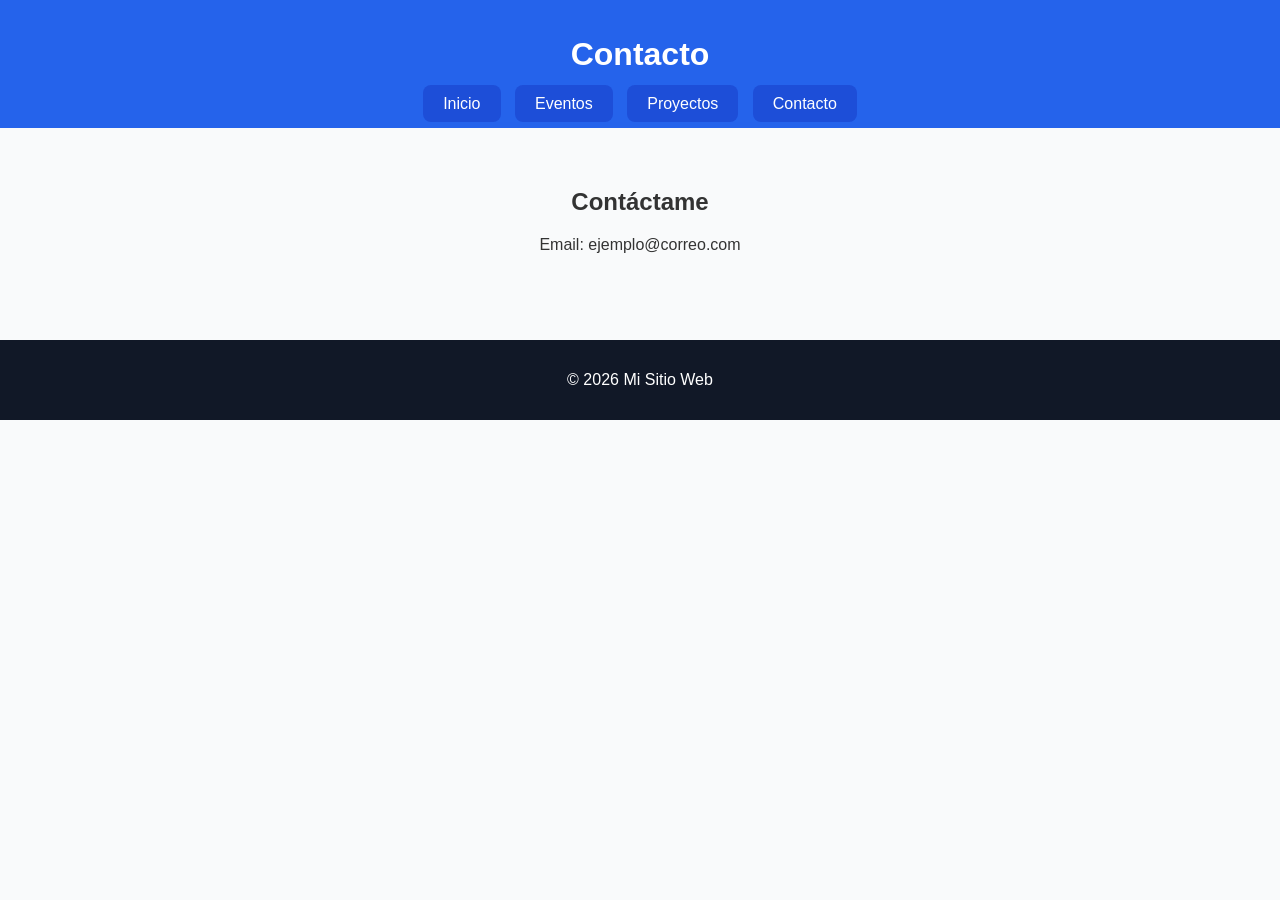
==== contacto.html @ 5589269a "Add files via upload" ====
<!DOCTYPE html>
<html lang="es">
<head>
    <meta charset="UTF-8">
    <title>Contacto</title>
    <link rel="stylesheet" href="style.css">
</head>
<body>

<header>
    <h1>Contacto</h1>
    <nav>
        <a href="index.html">Inicio</a>
        <a href="eventos.html">Eventos</a>
        <a href="proyectos.html">Proyectos</a>
        <a href="contacto.html">Contacto</a>
    </nav>
</header>

<main>
    <h2>Contáctame</h2>
    <p>Email: ejemplo@correo.com</p>
</main>

<footer>
    <p>© 2026 Mi Sitio Web</p>
</footer>

</body>
</html>
---- style.css ----
body {
    font-family: Arial, sans-serif;
    margin: 0;
    background-color: #f9fafb;
    color: #333;
}

header {
    background-color: #2563eb;
    padding: 15px;
    text-align: center;
}

header h1 {
    color: white;
}

nav {
    margin-top: 10px;
}

nav a {
    text-decoration: none;
    color: white;
    background: #1d4ed8;
    padding: 10px 20px;
    margin: 5px;
    border-radius: 8px;
}

nav a:hover {
    background: #1e40af;
}

main {
    padding: 40px;
    text-align: center;
}

footer {
    background: #111827;
    color: white;
    text-align: center;
    padding: 15px;
    margin-top: 30px;
}
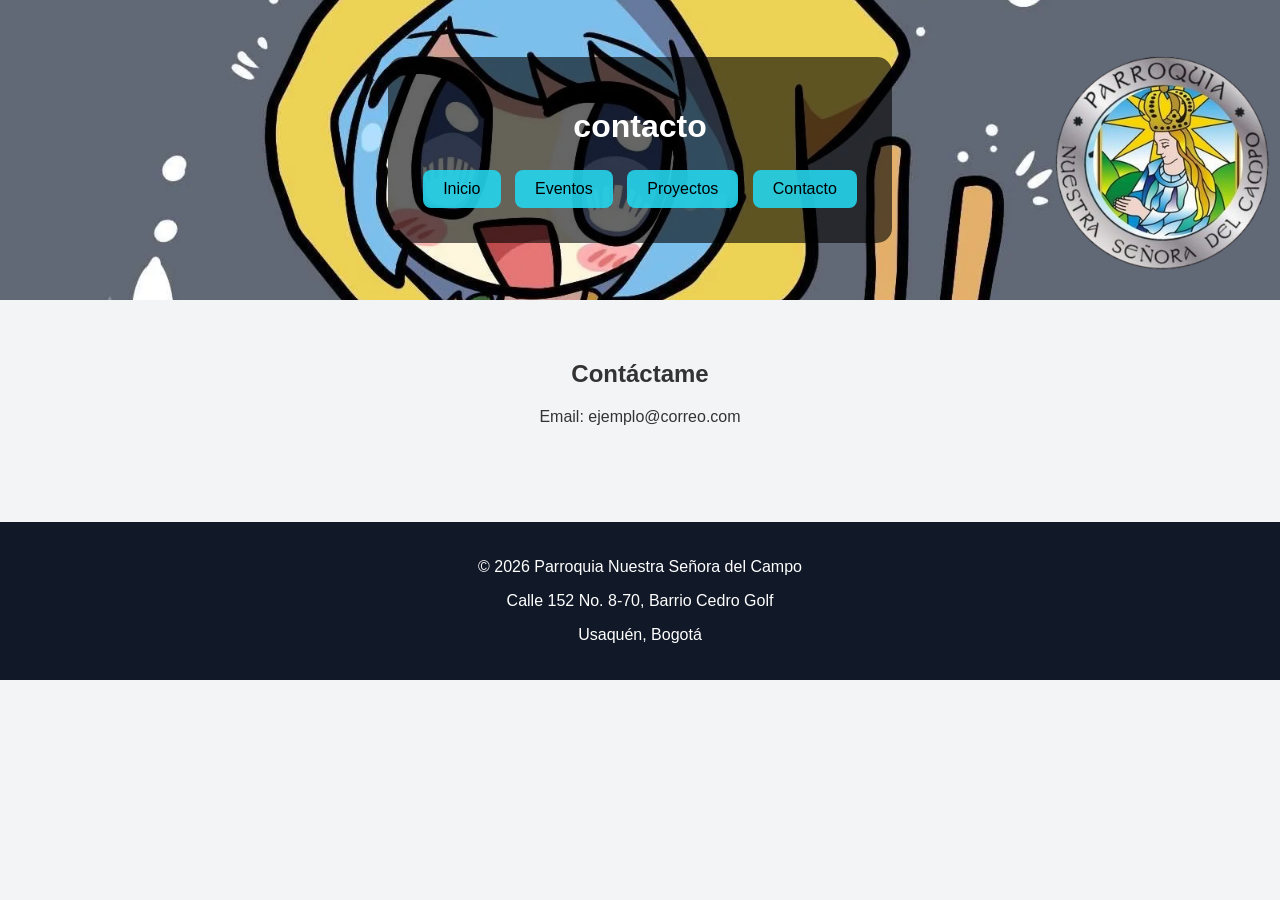
==== commit 786bda5c: "Add files via upload" ====
--- a/contacto.html
+++ b/contacto.html
@@ -8,13 +8,15 @@
 <body>
 
 <header>
-    <h1>Contacto</h1>
-    <nav>
-        <a href="index.html">Inicio</a>
-        <a href="eventos.html">Eventos</a>
-        <a href="proyectos.html">Proyectos</a>
-        <a href="contacto.html">Contacto</a>
-    </nav>
+    <div class="overlay">
+        <h1>contacto</h1> 
+        <nav>
+            <a href="index.html">Inicio</a>
+            <a href="eventos.html">Eventos</a>
+            <a href="proyectos.html">Proyectos</a>
+            <a href="contacto.html">Contacto</a>
+        </nav>
+    </div>
 </header>
 
 <main>
@@ -23,7 +25,9 @@
 </main>
 
 <footer>
-    <p>© 2026 Mi Sitio Web</p>
+    <p>© 2026 Parroquia Nuestra Señora del Campo</p>
+    <p>Calle 152 No. 8-70, Barrio Cedro Golf</p>
+    <p>Usaquén, Bogotá</p>
 </footer>
 
 </body>
--- a/style.css
+++ b/style.css
@@ -1,46 +1,132 @@
 body {
     font-family: Arial, sans-serif;
     margin: 0;
-    background-color: #f9fafb;
+    background-color: #f3f4f6;
     color: #333;
 }
 
+/* HEADER CON IMAGEN */
 header {
-    background-color: #2563eb;
-    padding: 15px;
+    background-image: url("img/6724ff4c00221ce2a558dc86_6724ff3fccb5e673b61a2ac0_GbPYiPBbQAA-EcQ (2).webp");
+    background-size: cover;
+    background-position: center;
+
+    height: 300px;
+
+    display: flex;
+    justify-content: center;
+    align-items: center;
+}
+
+/* CUADRO OSCURO ENCIMA DE LA IMAGEN */
+.overlay {
+    background: rgba(0, 0, 0, 0.6);
+
+    padding: 30px;
+    border-radius: 15px;
+
     text-align: center;
 }
 
+/* TITULO */
 header h1 {
-    color: white;
+    color: rgb(255, 255, 255);
+    margin-bottom: 20px;
 }
 
-nav {
-    margin-top: 10px;
-}
-
+/* NAV */
 nav a {
     text-decoration: none;
-    color: white;
-    background: #1d4ed8;
+
+    color: rgb(0, 0, 0);
+
+    background: rgba(37, 212, 235, 0.9);
+
     padding: 10px 20px;
+
     margin: 5px;
+
     border-radius: 8px;
+
+    display: inline-block;
+
+    transition: 0.3s;
 }
 
 nav a:hover {
-    background: #1e40af;
+    background: #f6fa2d;
+    transform: scale(1.05);
 }
 
+/* MAIN */
 main {
     padding: 40px;
     text-align: center;
 }
 
+/* SECCIÓN */
+.bienvenida img {
+    width: 80%;
+    max-width: 700px;
+
+    border-radius: 15px;
+
+    margin-top: 20px;
+
+    box-shadow: 0 4px 10px rgba(0,0,0,0.3);
+}
+
+/* CUADRO DE TEXTO */
+.cuadro-texto {
+    background: rgb(255, 255, 255);
+
+    display: inline-block;
+
+    padding: 25px;
+
+    border-radius: 15px;
+
+    box-shadow: 0 4px 10px rgba(0,0,0,0.2);
+
+    margin-bottom: 20px;
+}
+
+
+/* FOOTER */
 footer {
     background: #111827;
+
     color: white;
+
     text-align: center;
-    padding: 15px;
-    margin-top: 30px;
+
+    padding: 20px;
+
+    margin-top: 40px;
+}
+
+
+.cuadro-texto {
+    background: white;
+    padding: 30px;
+    border-radius: 15px;
+    box-shadow: 0 4px 10px rgba(0,0,0,0.2);
+
+    width: 80%;
+    max-width: 700px;
+
+    margin: auto;
+    margin-bottom: 30px;
+}
+
+/* Tamaño del texto */
+.cuadro-texto p {
+    font-size: 20px;
+    line-height: 1.6;
+}
+
+/* Texto más grande */
+.texto-grande {
+    font-size: 26px;
+    font-weight: bold;
 }
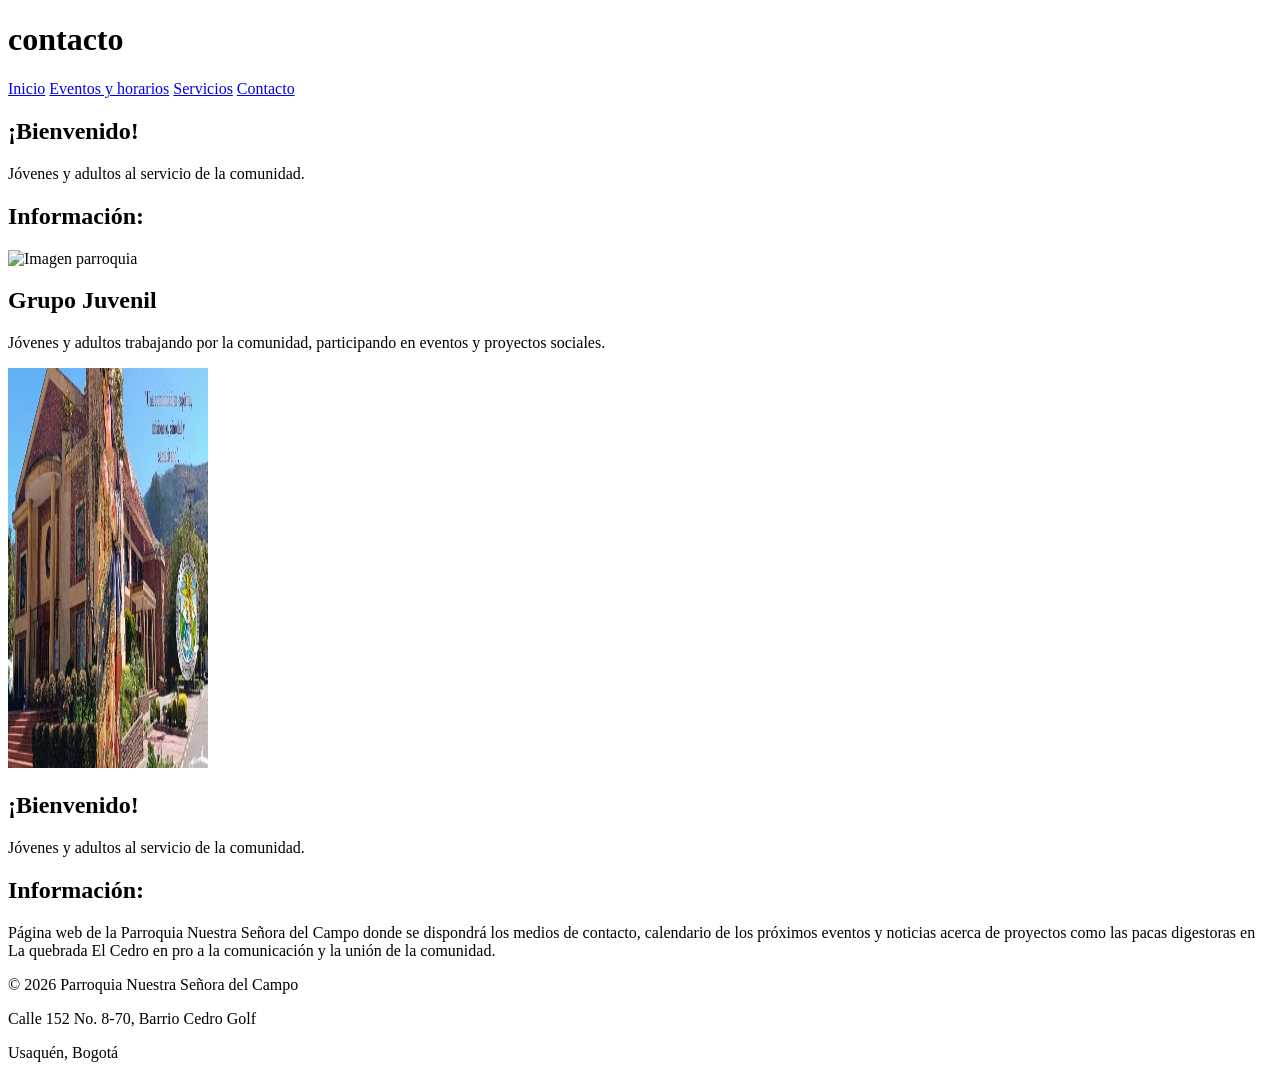
==== commit 07cac08c: "Add files via upload" ====
--- a/contacto.html
+++ b/contacto.html
@@ -12,16 +12,68 @@
         <h1>contacto</h1> 
         <nav>
             <a href="index.html">Inicio</a>
-            <a href="eventos.html">Eventos</a>
-            <a href="proyectos.html">Proyectos</a>
+            <a href="eventos.html">Eventos y horarios</a>
+            <a href="proyectos.html">Servicios</a>
             <a href="contacto.html">Contacto</a>
         </nav>
     </div>
 </header>
 
 <main>
-    <h2>Contáctame</h2>
-    <p>Email: ejemplo@correo.com</p>
+
+    <section class="bienvenida">
+        <div class="cuadro-texto">
+            <h2>¡Bienvenido!</h2>
+        
+            <p>
+                Jóvenes y adultos al servicio de la comunidad.
+            </p>
+        
+            <h2>Información:</h2>
+
+
+
+        </div>
+
+        <section class="contenido">
+
+            <img src="img/imagen.jpg" alt="Imagen parroquia">
+        
+            <div class="texto">
+                <h2>Grupo Juvenil</h2>
+        
+                <p>
+                    Jóvenes y adultos trabajando por la comunidad,
+                    participando en eventos y proyectos sociales.
+                </p>
+            </div>
+        
+        </section>
+
+        <img src="img/481179340_623775093627806_3157286038232801492_n.jpg" height="400" width="200">
+
+
+        </section>
+
+        <div class="cuadro-texto">
+
+            <h2>¡Bienvenido!</h2>
+        
+            <p>
+                Jóvenes y adultos al servicio de la comunidad.
+            </p>
+        
+            <h2>Información:</h2>
+             
+            <p>
+                Página web de la Parroquia Nuestra Señora del Campo donde se dispondrá
+                los medios de contacto, calendario de los próximos eventos y noticias
+                acerca de proyectos como las pacas digestoras en La quebrada El Cedro
+                en pro a la comunicación y la unión de la comunidad.
+            </p>
+        </div>
+    </section>
+
 </main>
 
 <footer>
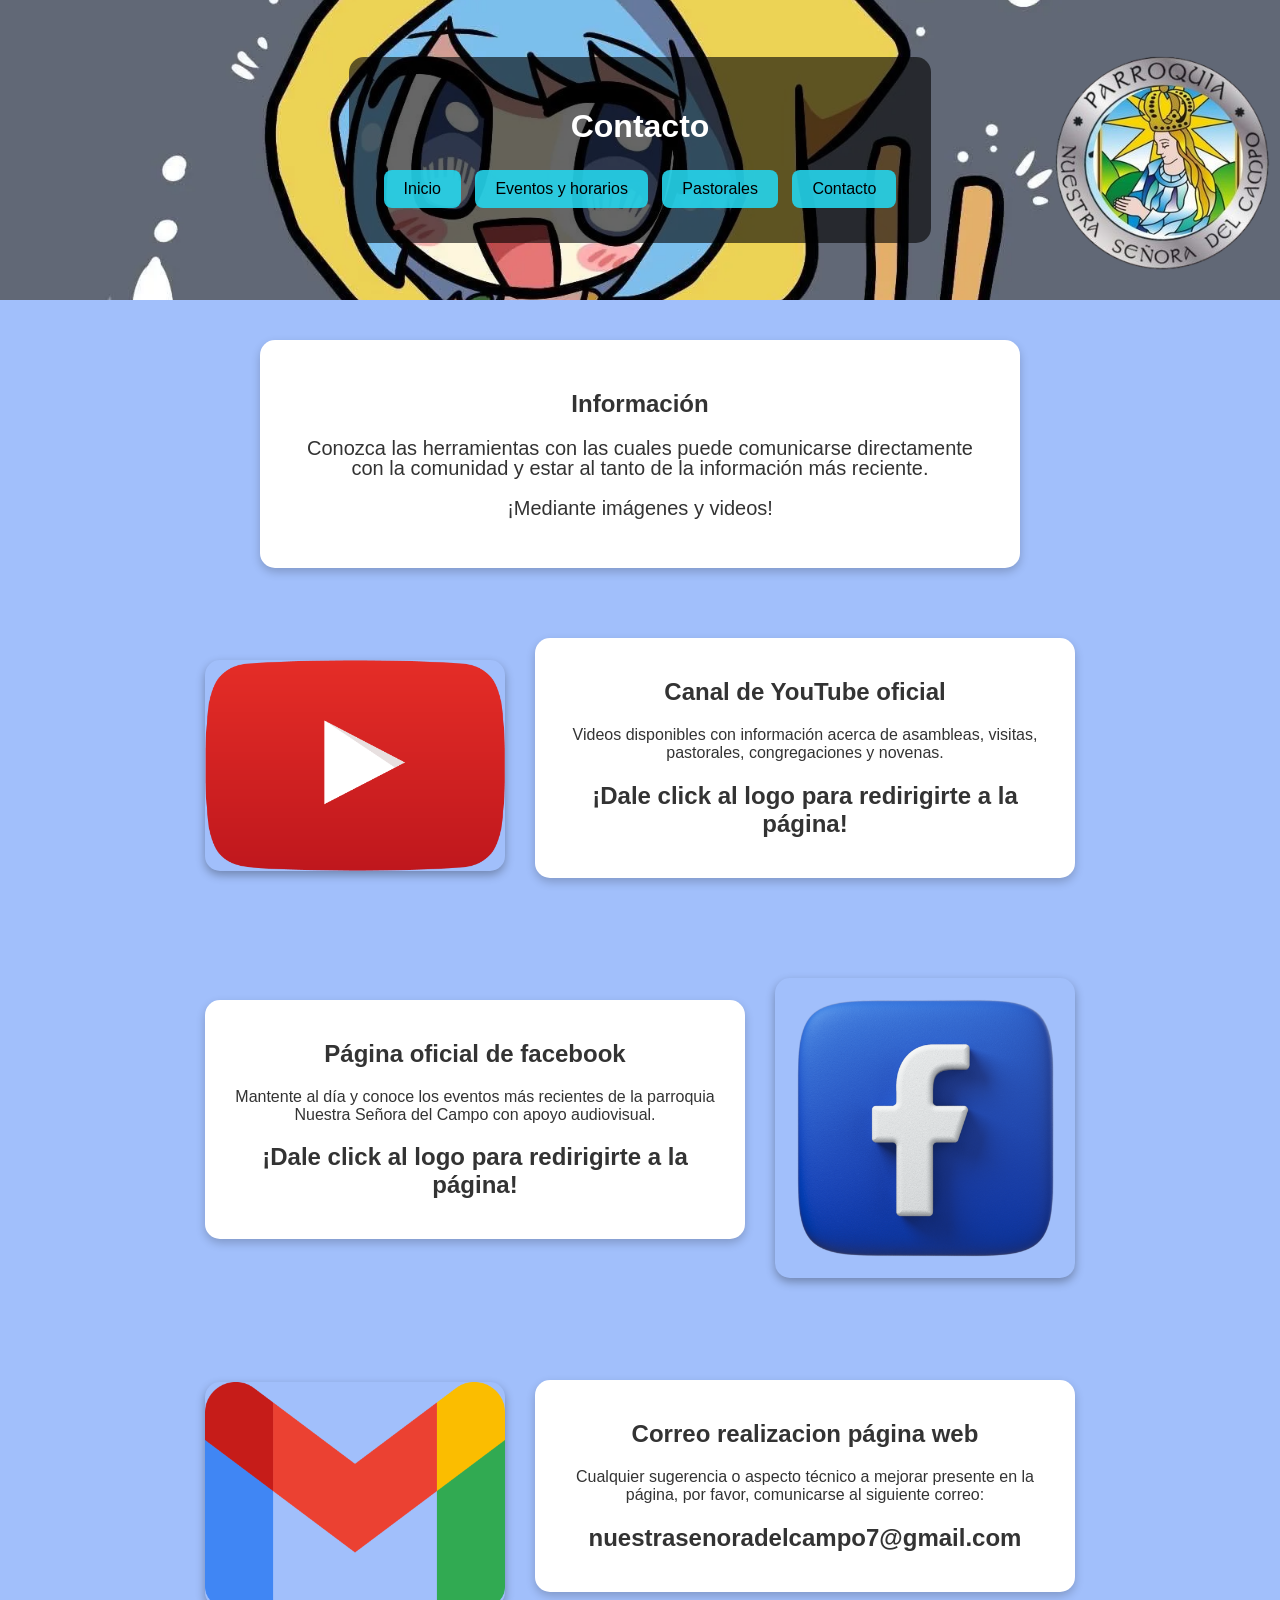
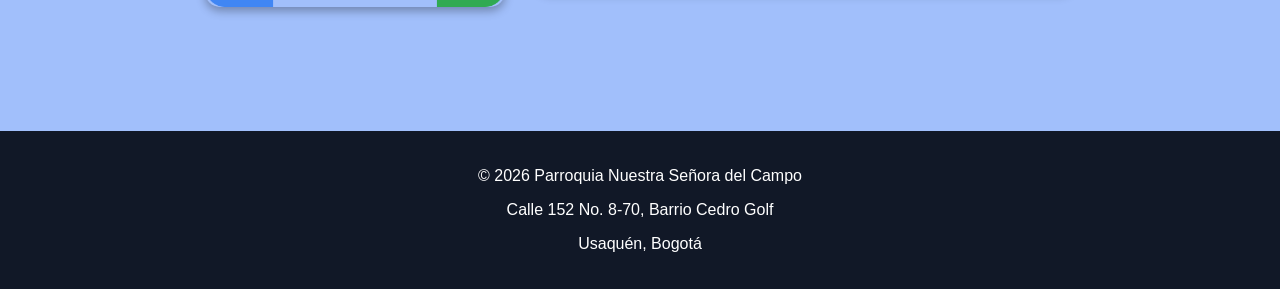
==== commit 6c6f79e0: "Add files via upload" ====
--- a/contacto.html
+++ b/contacto.html
@@ -2,18 +2,18 @@
 <html lang="es">
 <head>
     <meta charset="UTF-8">
-    <title>Contacto</title>
+    <title>Contactos</title>
     <link rel="stylesheet" href="style.css">
 </head>
 <body>
 
 <header>
     <div class="overlay">
-        <h1>contacto</h1> 
+        <h1>Contacto</h1> 
         <nav>
             <a href="index.html">Inicio</a>
             <a href="eventos.html">Eventos y horarios</a>
-            <a href="proyectos.html">Servicios</a>
+            <a href="proyectos.html">Pastorales</a>
             <a href="contacto.html">Contacto</a>
         </nav>
     </div>
@@ -23,56 +23,75 @@
 
     <section class="bienvenida">
         <div class="cuadro-texto">
-            <h2>¡Bienvenido!</h2>
+            <h2>Información</h2>
         
             <p>
-                Jóvenes y adultos al servicio de la comunidad.
+                Conozca las herramientas con las cuales puede comunicarse directamente con la comunidad y
+                 estar al tanto de la información más reciente.
+                <p>¡Mediante imágenes y videos!
+                </p>
             </p>
-        
-            <h2>Información:</h2>
-
 
 
         </div>
 
         <section class="contenido">
+            <a href="https://www.youtube.com/@parroquianuestrasenoradelc1324/videos">
+                <img class=img3 
+                    src="img/580b57fcd9996e24bc43c545.png" alt="Imagen parroquia">
+            </a>
+            <div class="texto">
+                <h2>Canal de YouTube oficial</h2>
+                <p>
+                   Videos disponibles con información acerca de asambleas, visitas, pastorales, congregaciones y novenas.
+                   <p><h2>¡Dale click al logo para redirigirte a la página!</h2></p>
+                </p>
+            </div>
+        </section>
 
-            <img src="img/imagen.jpg" alt="Imagen parroquia">
-        
+
+
+
+
+        <section class="contenido">
             <div class="texto">
-                <h2>Grupo Juvenil</h2>
+                <h2>Página oficial de facebook</h2>
+                <p>
+                    Mantente al día y conoce los eventos más recientes de la parroquia 
+                    Nuestra Señora del Campo con apoyo audiovisual.
+                    <p><h2>¡Dale click al logo para redirigirte a la página!</h2></p>
+                </p>
+            </div>
+            <a href="https://www.facebook.com/p/Parroquia-Nuestra-Se%C3%B1ora-Del-Campo-100079859615962/">
+                <img class=img2
+                     src="img/facebook_logo_icon_257007.webp" alt="Imagen parroquia">
+            </a>
+            
+        </section>
+
+
+
+
+
+
+        <section class="contenido">
+            <a href="https://workspace.google.com/intl/es-419/gmail/">
+                <img class=img1 
+                     src="img/Gmail_icon_(2020).svg.png" alt="Imagen parroquia">
+            </a>
+            <div class="texto">
+                <h2>Correo realizacion página web</h2>
         
                 <p>
-                    Jóvenes y adultos trabajando por la comunidad,
-                    participando en eventos y proyectos sociales.
+                    Cualquier sugerencia o aspecto técnico a mejorar presente en la página, 
+                    por favor, comunicarse al siguiente correo:
+
+                    <p><h2>nuestrasenoradelcampo7@gmail.com</h2></p>
                 </p>
             </div>
-        
         </section>
 
-        <img src="img/481179340_623775093627806_3157286038232801492_n.jpg" height="400" width="200">
 
-
-        </section>
-
-        <div class="cuadro-texto">
-
-            <h2>¡Bienvenido!</h2>
-        
-            <p>
-                Jóvenes y adultos al servicio de la comunidad.
-            </p>
-        
-            <h2>Información:</h2>
-             
-            <p>
-                Página web de la Parroquia Nuestra Señora del Campo donde se dispondrá
-                los medios de contacto, calendario de los próximos eventos y noticias
-                acerca de proyectos como las pacas digestoras en La quebrada El Cedro
-                en pro a la comunicación y la unión de la comunidad.
-            </p>
-        </div>
-    </section>
 
 </main>
 
--- a/style.css
+++ b/style.css
@@ -0,0 +1,177 @@
+body {
+    font-family: Arial, sans-serif;
+    margin: 0;
+    background-color: #a1bffb;
+    color: #333;
+}
+
+/* HEADER CON IMAGEN */
+header {
+    background-image: url("img/6724ff4c00221ce2a558dc86_6724ff3fccb5e673b61a2ac0_GbPYiPBbQAA-EcQ (2).webp");
+    background-size: cover;
+    background-position: center;
+
+    height: 300px;
+
+    display: flex;
+    justify-content: center;
+    align-items: center;
+}
+
+/* CUADRO OSCURO ENCIMA DE LA IMAGEN */
+.overlay {
+    background: rgba(0, 0, 0, 0.6);
+
+    padding: 30px;
+    border-radius: 15px;
+
+    text-align: center;
+}
+
+/* TITULO */
+header h1 {
+    color: rgb(255, 255, 255);
+    margin-bottom: 20px;
+}
+
+/* NAV */
+nav a {
+    text-decoration: none;
+
+    color: rgb(0, 0, 0);
+
+    background: rgba(37, 212, 235, 0.9);
+
+    padding: 10px 20px;
+
+    margin: 5px;
+
+    border-radius: 8px;
+
+    display: inline-block;
+
+    transition: 0.3s;
+}
+
+nav a:hover {
+    background: #f6fa2d;
+    transform: scale(1.05);
+}
+
+/* MAIN */
+main {
+    padding: 40px;
+    text-align: center;
+}
+
+/* SECCIÓN */
+.bienvenida img {
+    width: 80%;
+    max-width: 700px;
+
+    border-radius: 15px;
+
+    margin-top: 20px;
+
+    box-shadow: 0 4px 10px rgba(0,0,0,0.3);
+}
+
+/* CUADRO DE TEXTO */
+.cuadro-texto {
+    background: rgb(255, 255, 255);
+
+    display: inline-block;
+
+    padding: 25px;
+
+    border-radius: 15px;
+
+    box-shadow: 0 4px 10px rgba(0,0,0,0.2);
+
+    margin-bottom: 20px;
+}
+
+
+/* FOOTER */
+footer {
+    background: #111827;
+
+    color: white;
+
+    text-align: center;
+
+    padding: 20px;
+
+    margin-top: 40px;
+}
+
+
+.cuadro-texto {
+    background: white;
+    padding: 30px;
+    border-radius: 15px;
+    box-shadow: 0 4px 10px rgba(0,0,0,0.2);
+
+    width: 80%;
+    max-width: 700px;
+
+    margin: auto;
+    margin-bottom: 30px;
+}
+
+/* Tamaño del texto */
+.cuadro-texto p {
+    font-size: 20px;
+    line-height: 1.0;
+}
+
+/* Texto más grande */
+.texto-grande {
+    font-size: 26px;
+    font-weight: bold;
+}
+
+/* extra */
+.contenido {
+    display: flex;
+
+    align-items: center;
+
+    justify-content: center;
+
+    gap: 30px;
+
+    padding: 40px;
+}
+
+.contenido img {
+    width: 300px;
+
+    border-radius: 15px;
+}
+
+.texto {
+    max-width: 500px;
+
+    background: white;
+
+    padding: 20px;
+
+    border-radius: 15px;
+
+    box-shadow: 0 4px 10px rgba(0,0,0,0.2);
+}
+
+
+/*MAS EXTRAS*/
+
+.contenedor {
+    display: flex;       /* elementos en fila */
+    gap: 20px;           /* espacio entre imágenes */
+    justify-content: center;
+}
+
+.contenedor img {
+    width: 300px;
+    height: 400px;
+}
